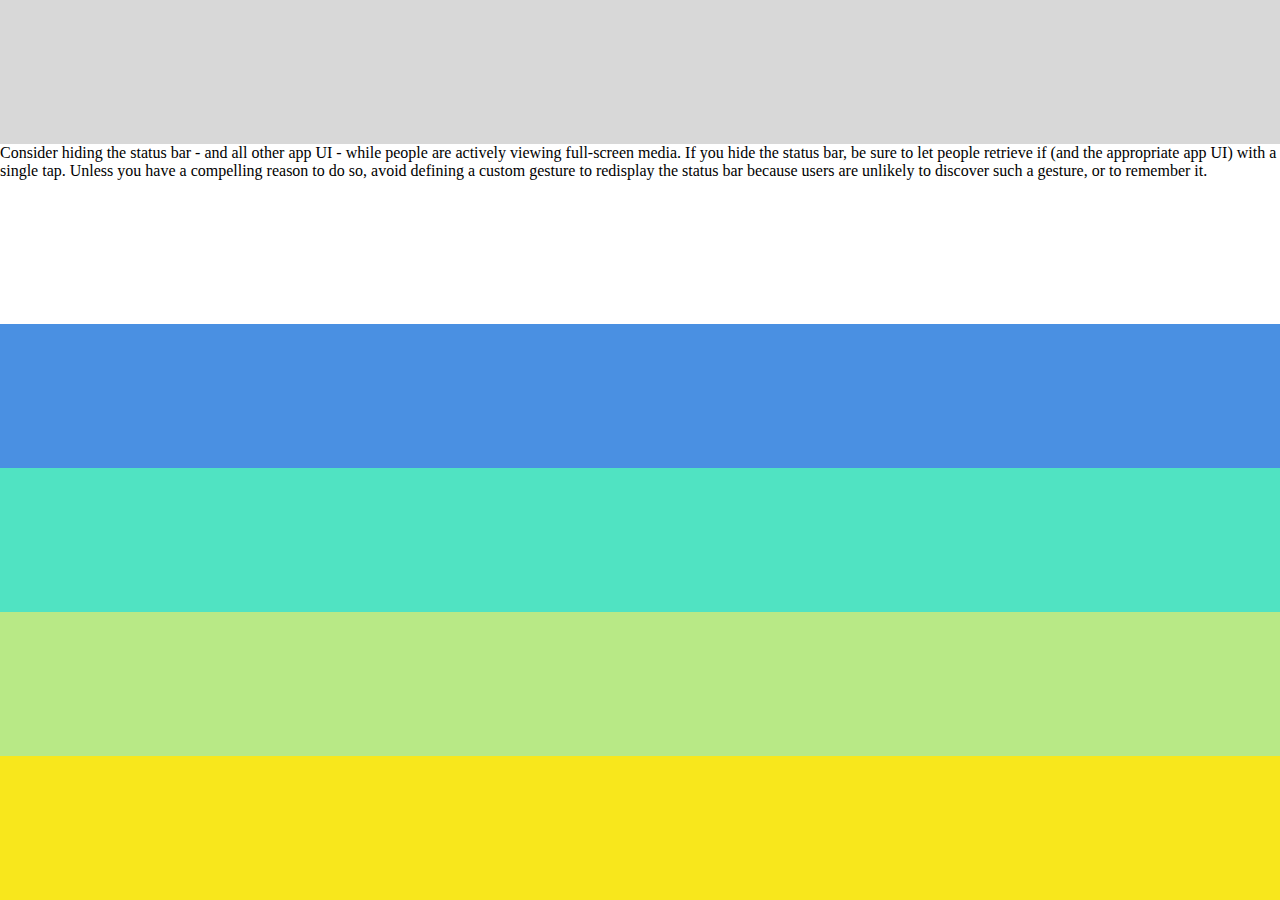
==== third/index.html @ f4ac9ba8 "adding HTML and CSS, not completed yet" ====
<!DOCTYPE html>
<html>

<head>
  <title>Third Project(HTML)</title>
  <link href="styles.css" rel="stylesheet" type="text/css">
  <meta charset="UTF-8">
  <meta name="description" content="">
  <meta name="keywords" content="">
</head>

<body>
  <div class="wrapper">
    <div class="box1">
      <div class="inner-box"></div>
    </div>
    <div class="box2">
      <p>Consider hiding the status bar - and all other app UI - while people are actively viewing full-screen media. If you hide the status bar, be sure to let people retrieve if (and the appropriate app UI) with a single tap. Unless you have a compelling reason to do so, avoid defining a custom gesture to redisplay the status bar because users are unlikely to discover such a gesture, or to remember it.</p>
    </div>
    <div class="box3"></div>
    <div class="box4"></div>
    <div class="box5"></div>
    <div class="box6"></div>
  </div>
</body>

</html>
---- third/styles.css ----
* {
  padding: 0;
  margin: 0;
}

html,
body {
  height: 100%;
}

.wrapper {
  min-height: 100%;
  display: -webkit-box;
  display: -webkit-flex;
  display: -ms-flexbox;
  display: flex;
  -webkit-box-orient: vertical;
  -webkit-box-direction: normal;
  -webkit-flex-direction: column;
  -ms-flex-direction: column;
  flex-direction: column;
}

div[class*="box"] {
  height: auto;
  width: auto;
  -webkit-box-flex: 1;
  -webkit-flex: 1;
  -ms-flex: 1;
  flex: 1;
}

.box1 {
  background-color: #d8d8d8;
  position: relative;
}

.inner-box {}

.box2 {}

.box3 {
  background-color: #4a90e2;
}

.box4 {
  background-color: #50e3c2;
}

.box5 {
  background-color: #b8e986;
}

.box6 {
  background-color: #F8E71C;
}
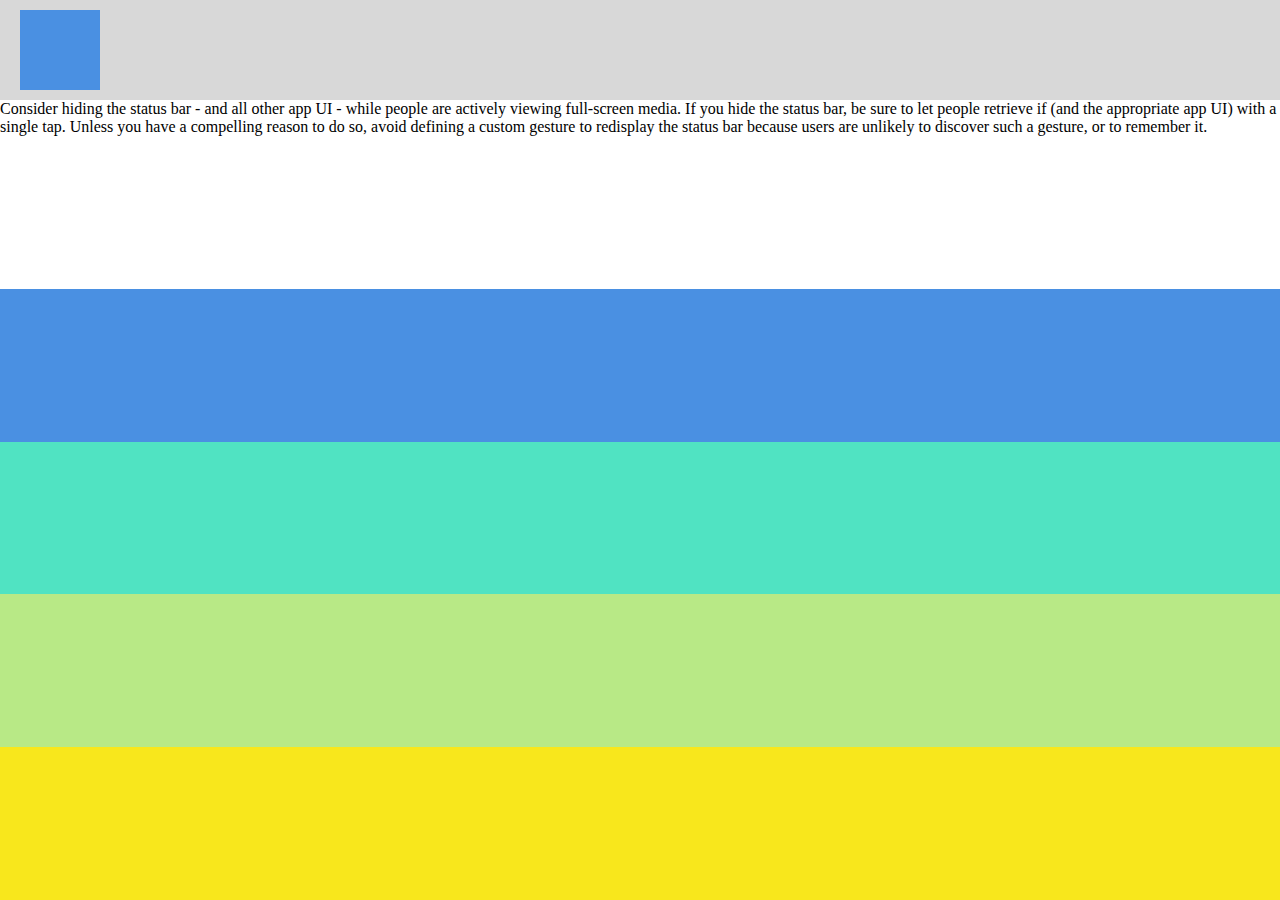
==== commit bb72fead: "updated top nav bar behavior" ====
--- a/third/index.html
+++ b/third/index.html
@@ -12,7 +12,7 @@
 <body>
   <div class="wrapper">
     <div class="box1">
-      <div class="inner-box"></div>
+      <div class="inner-div"></div>
     </div>
     <div class="box2">
       <p>Consider hiding the status bar - and all other app UI - while people are actively viewing full-screen media. If you hide the status bar, be sure to let people retrieve if (and the appropriate app UI) with a single tap. Unless you have a compelling reason to do so, avoid defining a custom gesture to redisplay the status bar because users are unlikely to discover such a gesture, or to remember it.</p>
--- a/third/styles.css
+++ b/third/styles.css
@@ -33,9 +33,18 @@
 .box1 {
   background-color: #d8d8d8;
   position: relative;
+  max-height: 100px;
+  min-height: 100px;
 }
 
-.inner-box {}
+.inner-div {
+  width: 80px;
+  height: 80%;
+  position: absolute;
+  top: 10px;
+  left: 20px;
+  background-color: #4a90e2;
+}
 
 .box2 {}
 
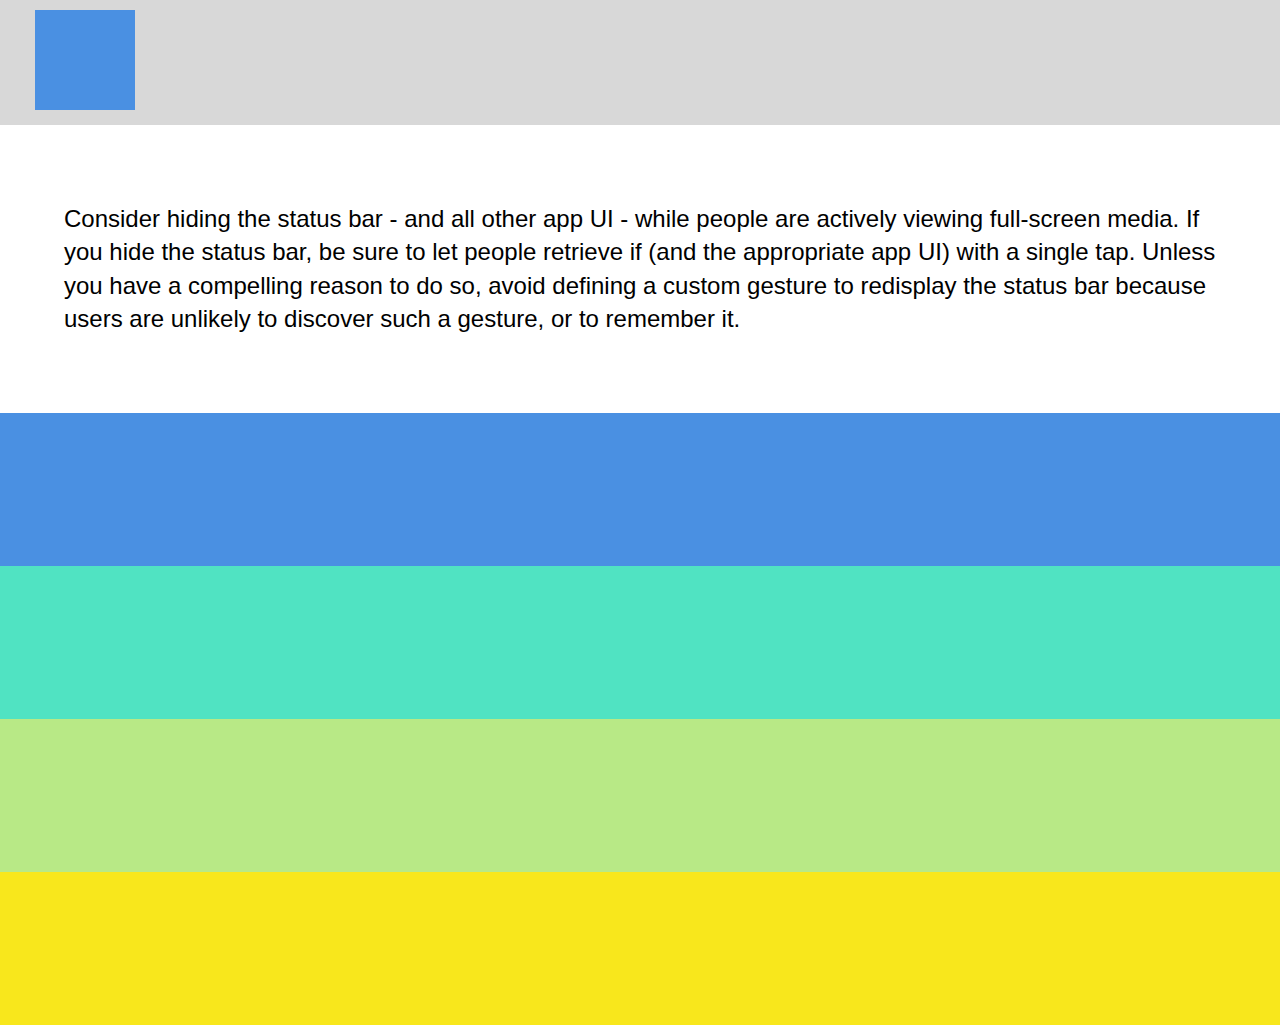
==== commit c0427b71: "fixed status bar at top, and text alignment in second box" ====
--- a/third/index.html
+++ b/third/index.html
@@ -10,12 +10,14 @@
 </head>
 
 <body>
+  <header class="status-bar">
+    <div class="status-menu"></div>
+  </header>
   <div class="wrapper">
-    <div class="box1">
-      <div class="inner-div"></div>
-    </div>
     <div class="box2">
-      <p>Consider hiding the status bar - and all other app UI - while people are actively viewing full-screen media. If you hide the status bar, be sure to let people retrieve if (and the appropriate app UI) with a single tap. Unless you have a compelling reason to do so, avoid defining a custom gesture to redisplay the status bar because users are unlikely to discover such a gesture, or to remember it.</p>
+      <div class="inner-text">
+        <p>Consider hiding the status bar - and all other app UI - while people are actively viewing full-screen media. If you hide the status bar, be sure to let people retrieve if (and the appropriate app UI) with a single tap. Unless you have a compelling reason to do so, avoid defining a custom gesture to redisplay the status bar because users are unlikely to discover such a gesture, or to remember it.</p>
+      </div>
     </div>
     <div class="box3"></div>
     <div class="box4"></div>
@@ -24,4 +26,4 @@
   </div>
 </body>
 
-</html>+</html>
--- a/third/styles.css
+++ b/third/styles.css
@@ -6,6 +6,21 @@
 html,
 body {
   height: 100%;
+}
+
+.status-bar {
+  background-color: #d8d8d8;
+  position: relative;
+  height: 125px;
+}
+
+.status-menu {
+  background-color: #4a90e2;
+  height: 100px;
+  width: 100px;
+  position: absolute;
+  left: 35px;
+  top: 10px;
 }
 
 .wrapper {
@@ -30,23 +45,22 @@
   flex: 1;
 }
 
-.box1 {
-  background-color: #d8d8d8;
-  position: relative;
-  max-height: 100px;
-  min-height: 100px;
+.box2 {
+  display: flex;
+  align-items: center;
+  justify-content: center;
+
+}
+.inner-text {
+  width: 90%;
 }
 
-.inner-div {
-  width: 80px;
-  height: 80%;
-  position: absolute;
-  top: 10px;
-  left: 20px;
-  background-color: #4a90e2;
+.inner-text p {
+  font-family: sans-serif;
+  font-size: 24px;
+  font-weight: 300;
+  line-height: 1.4;
 }
-
-.box2 {}
 
 .box3 {
   background-color: #4a90e2;
@@ -62,4 +76,4 @@
 
 .box6 {
   background-color: #F8E71C;
-}+}
